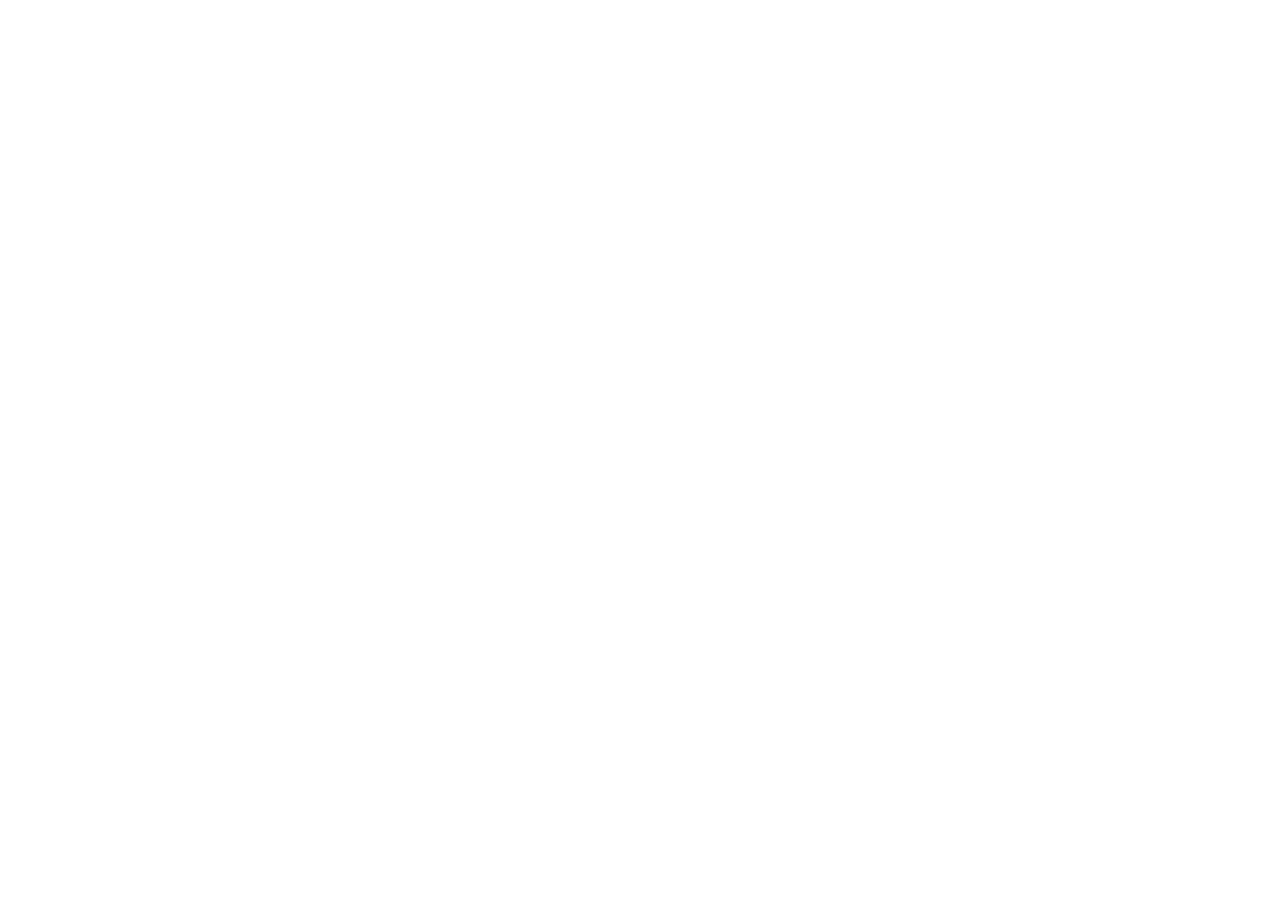
==== index.html @ 597b7ba9 "Se agrega estructura a los archivos .html" ====
<!doctype html>
<html lang="en">
  <head>
    <title>Title</title>
    <!-- Required meta tags -->
    <meta charset="utf-8">
    <meta name="viewport" content="width=device-width, initial-scale=1, shrink-to-fit=no">

    <!-- Bootstrap CSS v5.0.2 -->
    <link rel="stylesheet" href="https://cdn.jsdelivr.net/npm/bootstrap@5.0.2/dist/css/bootstrap.min.css"  integrity="sha384-EVSTQN3/azprG1Anm3QDgpJLIm9Nao0Yz1ztcQTwFspd3yD65VohhpuuCOmLASjC" crossorigin="anonymous">

  </head>
  <body>
      
    <!-- Bootstrap JavaScript Libraries -->
    <script src="https://cdn.jsdelivr.net/npm/@popperjs/core@2.9.2/dist/umd/popper.min.js" integrity="sha384-IQsoLXl5PILFhosVNubq5LC7Qb9DXgDA9i+tQ8Zj3iwWAwPtgFTxbJ8NT4GN1R8p" crossorigin="anonymous"></script>
    <script src="https://cdn.jsdelivr.net/npm/bootstrap@5.0.2/dist/js/bootstrap.min.js" integrity="sha384-cVKIPhGWiC2Al4u+LWgxfKTRIcfu0JTxR+EQDz/bgldoEyl4H0zUF0QKbrJ0EcQF" crossorigin="anonymous"></script>
  </body>
</html>
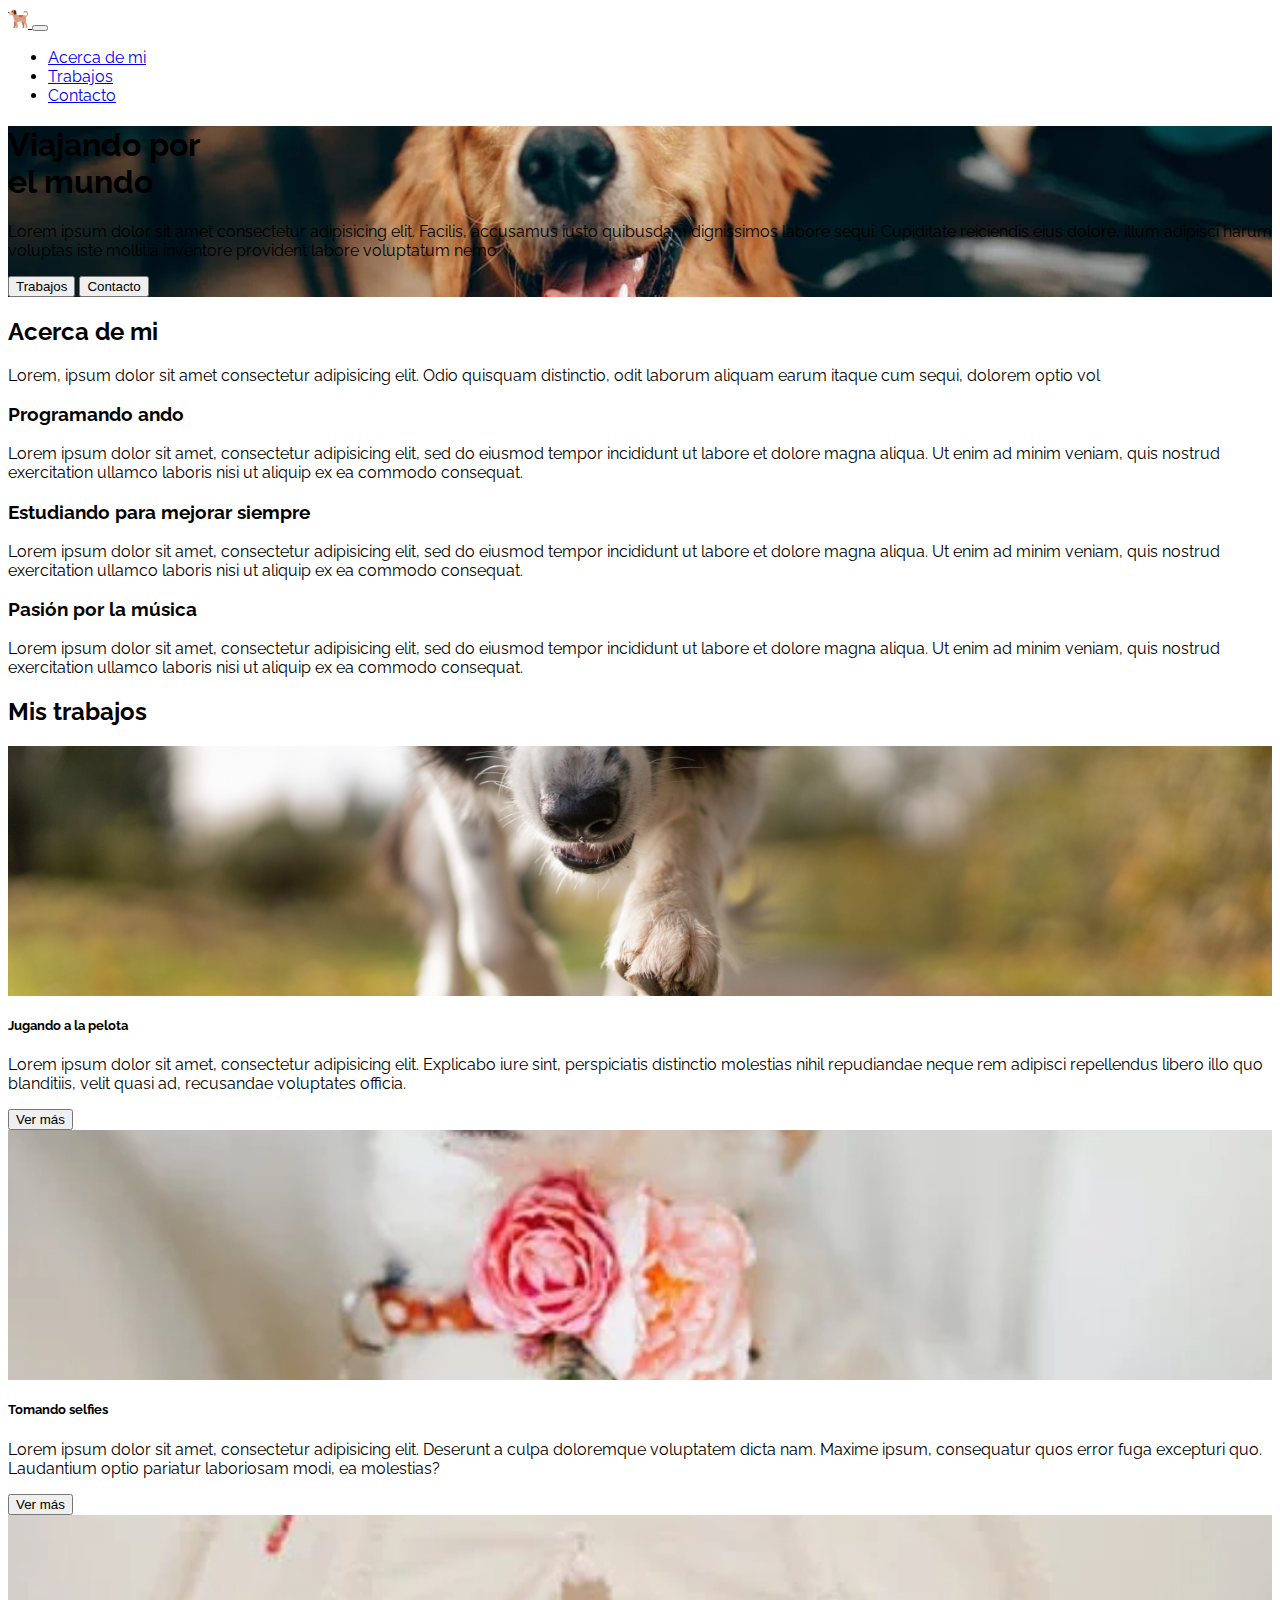
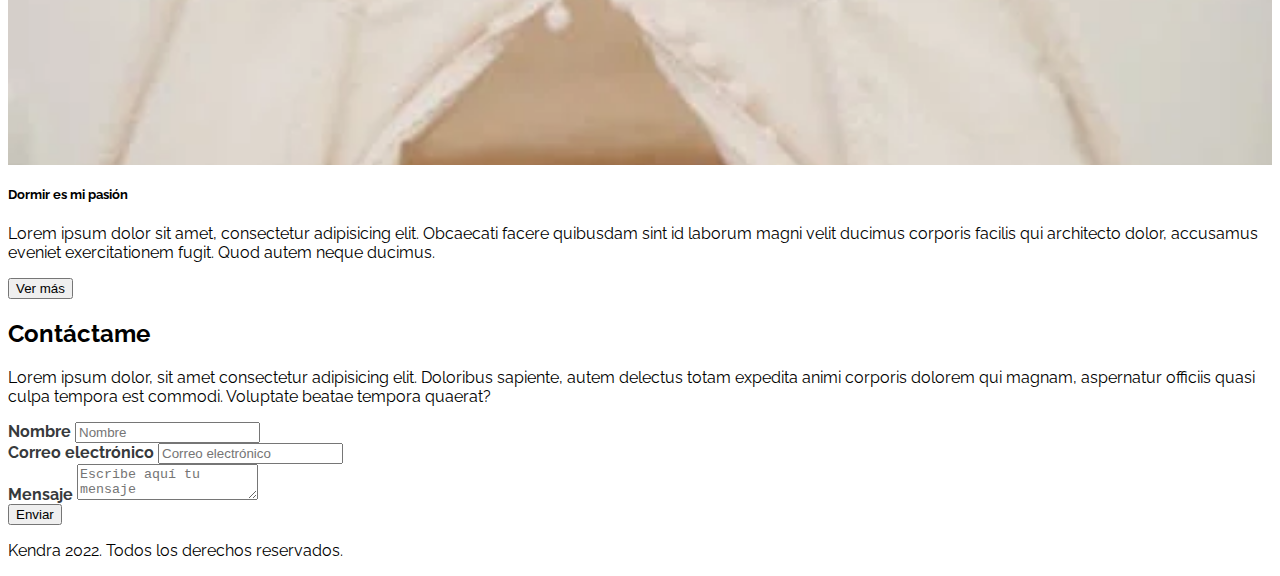
==== commit 8c3dcfbe: "Se modifica página principal (CV)" ====
--- a/index.html
+++ b/index.html
@@ -1,19 +1,228 @@
-<!doctype html>
+<!DOCTYPE html>
 <html lang="en">
-  <head>
-    <title>Title</title>
-    <!-- Required meta tags -->
-    <meta charset="utf-8">
-    <meta name="viewport" content="width=device-width, initial-scale=1, shrink-to-fit=no">
-
-    <!-- Bootstrap CSS v5.0.2 -->
-    <link rel="stylesheet" href="https://cdn.jsdelivr.net/npm/bootstrap@5.0.2/dist/css/bootstrap.min.css"  integrity="sha384-EVSTQN3/azprG1Anm3QDgpJLIm9Nao0Yz1ztcQTwFspd3yD65VohhpuuCOmLASjC" crossorigin="anonymous">
-
-  </head>
-  <body>
-      
-    <!-- Bootstrap JavaScript Libraries -->
-    <script src="https://cdn.jsdelivr.net/npm/@popperjs/core@2.9.2/dist/umd/popper.min.js" integrity="sha384-IQsoLXl5PILFhosVNubq5LC7Qb9DXgDA9i+tQ8Zj3iwWAwPtgFTxbJ8NT4GN1R8p" crossorigin="anonymous"></script>
-    <script src="https://cdn.jsdelivr.net/npm/bootstrap@5.0.2/dist/js/bootstrap.min.js" integrity="sha384-cVKIPhGWiC2Al4u+LWgxfKTRIcfu0JTxR+EQDz/bgldoEyl4H0zUF0QKbrJ0EcQF" crossorigin="anonymous"></script>
-  </body>
+
+<head>
+    <meta charset="UTF-8">
+    <meta http-equiv="X-UA-Compatible" content="IE=edge">
+    <meta name="viewport" content="width=device-width, initial-scale=1.0">
+    <link rel="preconnect" href="https://fonts.googleapis.com">
+    <link rel="preconnect" href="https://fonts.gstatic.com" crossorigin>
+    <link href="https://fonts.googleapis.com/css2?family=Raleway:wght@400;700&display=swap" rel="stylesheet">
+    <link href="https://cdn.jsdelivr.net/npm/bootstrap@5.1.3/dist/css/bootstrap.min.css" rel="stylesheet"
+        integrity="sha384-1BmE4kWBq78iYhFldvKuhfTAU6auU8tT94WrHftjDbrCEXSU1oBoqyl2QvZ6jIW3" crossorigin="anonymous">
+    <title>Kendra D.</title>
+    <link rel="stylesheet" href="https://cdnjs.cloudflare.com/ajax/libs/font-awesome/6.1.1/css/all.min.css"
+        integrity="sha512-KfkfwYDsLkIlwQp6LFnl8zNdLGxu9YAA1QvwINks4PhcElQSvqcyVLLD9aMhXd13uQjoXtEKNosOWaZqXgel0g=="
+        crossorigin="anonymous" referrerpolicy="no-referrer" />
+    <link rel="shortcut icon" href="assets/img/favicon.ico" type="image/x-icon">
+    <link rel="stylesheet" href="assets/css/style.css">
+</head>
+
+<body>
+    <nav class="navbar navbar-expand-lg navbar-dark bg-dark fixed-top">
+        <div class="container">
+            <a class="navbar-brand" href="#">
+                <img src="assets/img/logo.png" class="img-fluid logo-img">
+            </a>
+            <button class="navbar-toggler" type="button" data-bs-toggle="collapse"
+                aria-controls="navbarSupportedContent" aria-expanded="false" aria-label="Toggle navigation">
+                <span class="navbar-toggler-icon"></span>
+            </button>
+            <div class="collapse navbar-collapse" id="navbarSupportedContent">
+                <ul class="navbar-nav me-auto mb-2 mb-lg-0 fs-5">
+                    <li class="nav-item">
+                        <a class="nav-link" href="#">Acerca de mi</a>
+                    </li>
+                    <li class="nav-item">
+                        <a class="nav-link" href="#">Trabajos</a>
+                    </li>
+                    <li class="nav-item">
+                        <a class="nav-link" href="#">Contacto</a>
+                    </li>
+
+                </ul>
+
+            </div>
+        </div>
+    </nav>
+
+    <header id="Hero-Section" class="text-light text-end py-5 mt-5">
+        <div class="container">
+            <div class="ms-auto col-12 col-md-7 ">
+                <h1 class="display-1 fw-bold my-5">
+                    Viajando por <br> el mundo
+                </h1>
+                <p class="my-5">
+                    Lorem ipsum dolor sit amet consectetur adipisicing elit. Facilis, accusamus iusto quibusdam
+                    dignissimos labore sequi. Cupiditate reiciendis eius dolore, illum adipisci harum voluptas iste
+                    mollitia inventore provident labore voluptatum nemo.
+                </p>
+                <div class="mb-5 pb-5">
+                    <button class="btn btn-lg btn-outline-info text-light me-4">Trabajos</button>
+                    <button class="btn btn-lg btn-info text-light">Contacto</button>
+                </div>
+            </div>
+        </div>
+    </header>
+
+
+    <section id="Acerca-de-mi" class="container text-center my-5">
+
+
+        <h2 class="display-3 fw-bold my-4">Acerca de mi</h2>
+
+        <p class="my-4">
+            Lorem, ipsum dolor sit amet consectetur adipisicing elit. Odio quisquam distinctio, odit laborum aliquam
+            earum itaque cum sequi, dolorem optio vol
+        </p>
+
+
+        <div class="row">
+            <div class="col-12 col-md-4">
+                <i class="fa-solid fa-laptop-code fa-3x my-3"></i>
+                <h3 class="my-3 fw-bold">Programando ando</h3>
+                <p class="my-3">
+                    Lorem ipsum dolor sit amet, consectetur adipisicing elit, sed do
+                    eiusmod tempor incididunt ut labore et dolore magna aliqua. Ut enim
+                    ad minim veniam, quis nostrud exercitation ullamco laboris nisi ut
+                    aliquip ex ea commodo consequat.
+                </p>
+            </div>
+            <div class="col-12 col-md-4">
+                <i class="fa-solid fa-book fa-3x my-3"></i>
+                <h3 class="my-3 fw-bold">Estudiando para mejorar siempre</h3>
+                <p class="my-3">
+                    Lorem ipsum dolor sit amet, consectetur adipisicing elit, sed do
+                    eiusmod tempor incididunt ut labore et dolore magna aliqua. Ut enim
+                    ad minim veniam, quis nostrud exercitation ullamco laboris nisi ut
+                    aliquip ex ea commodo consequat.
+                </p>
+            </div>
+            <div class="col-12 col-md-4">
+                <i class="fa-solid fa-compact-disc fa-3x my-3"></i>
+                <h3 class="my-3 fw-bold">Pasión por la música</h3>
+                <p class="my-3">
+                    Lorem ipsum dolor sit amet, consectetur adipisicing elit, sed do
+                    eiusmod tempor incididunt ut labore et dolore magna aliqua. Ut enim
+                    ad minim veniam, quis nostrud exercitation ullamco laboris nisi ut
+                    aliquip ex ea commodo consequat.
+                </p>
+            </div>
+        </div>
+    </section>
+
+
+    <section id="Mis-trabajos" class="my-5 p-5 bg-info">
+
+        <h2 class="display-4 fw-bold text-center text-light mb-3">Mis trabajos</h2>
+
+        <div class="row">
+            <div class="col-12 col-sm-4 py-2">
+                <div class="card">
+                    <div class="image-top" style="background-image: url(assets/img/card-1.jpg)"></div>
+                    <div class="card-body">
+                        <h5 class="card-title fw-bold">Jugando a la pelota</h5>
+                        <p class="card-text">
+                            Lorem ipsum dolor sit amet, consectetur adipisicing elit.
+                            Explicabo iure sint, perspiciatis distinctio molestias nihil
+                            repudiandae neque rem adipisci repellendus libero illo quo
+                            blanditiis, velit quasi ad, recusandae voluptates officia.
+                        </p>
+                        <button type="button" class="btn btn-outline-info">
+                            Ver más
+                        </button>
+                    </div>
+                </div>
+            </div>
+            <div class="col-12 col-sm-4 py-2">
+                <div class="card">
+                    <div class="image-top" style="background-image: url(assets/img/card-2.webp)"></div>
+                    <div class="card-body">
+                        <h5 class="card-title fw-bold">Tomando selfies</h5>
+                        <p class="card-text">
+                            Lorem ipsum dolor sit amet, consectetur adipisicing elit.
+                            Deserunt a culpa doloremque voluptatem dicta nam. Maxime ipsum,
+                            consequatur quos error fuga excepturi quo. Laudantium optio
+                            pariatur laboriosam modi, ea molestias?
+                        </p>
+                        <button type="button" class="btn btn-outline-info">
+                            Ver más
+                        </button>
+                    </div>
+                </div>
+            </div>
+            <div class="col-12 col-sm-4 py-2">
+                <div class="card">
+                    <div class="image-top" style="background-image: url(assets/img/card-3.webp)"></div>
+                    <div class="card-body">
+                        <h5 class="card-title fw-bold">Dormir es mi pasión</h5>
+                        <p class="card-text">
+                            Lorem ipsum dolor sit amet, consectetur adipisicing elit.
+                            Obcaecati facere quibusdam sint id laborum magni velit ducimus
+                            corporis facilis qui architecto dolor, accusamus eveniet
+                            exercitationem fugit. Quod autem neque ducimus.
+                        </p>
+                        <button type="button" class="btn btn-outline-info">
+                            Ver más
+                        </button>
+                    </div>
+                </div>
+            </div>
+        </div>
+
+    </section>
+
+
+
+    <section id="Contacto" class="container my-5">
+
+        <h2 class="display-4 fw-bold text-center my-4">Contáctame</h2>
+
+        <p class="text-center my-4 d-none d-md-block">Lorem ipsum dolor, sit amet consectetur adipisicing elit.
+            Doloribus
+            sapiente, autem delectus totam expedita
+            animi corporis dolorem qui magnam, aspernatur officiis quasi culpa tempora est commodi. Voluptate beatae
+            tempora quaerat?</p>
+
+        <form>
+
+
+            <div class="form-group mb-4">
+                <label class="mb-2">Nombre</label>
+                <input class="form-control" placeholder="Nombre">
+            </div>
+
+            <div class="form-group mb-4">
+                <label class="mb-2">Correo electrónico</label>
+                <input class="form-control" placeholder="Correo electrónico" />
+            </div>
+
+
+            <div class="form-group">
+                <label class="mb-2">Mensaje</label>
+                <textarea class="form-control" placeholder="Escribe aquí tu mensaje"></textarea>
+            </div>
+
+            <div class="my-3 text-end">
+                <button class="btn btn-info text-light">Enviar</button>
+            </div>
+
+
+
+        </form>
+
+    </section>
+
+
+
+    <footer class="bg-dark text-center text-light p-4">
+        <p class="mb-0">Kendra 2022. Todos los derechos reservados.</p>
+    </footer>
+
+
+    <script src="https://cdn.jsdelivr.net/npm/bootstrap@5.1.3/dist/js/bootstrap.bundle.min.js"
+        integrity="sha384-ka7Sk0Gln4gmtz2MlQnikT1wXgYsOg+OMhuP+IlRH9sENBO0LRn5q+8nbTov4+1p"
+        crossorigin="anonymous"></script>
+</body>
+
 </html>--- a/assets/css/style.css
+++ b/assets/css/style.css
@@ -0,0 +1,43 @@
+body {
+  font-family: "Raleway", sans-serif;
+}
+
+/* Hero Section */
+
+#Hero-Section {
+  background-image: url("../img/bg-hero.webp");
+  background-repeat: no-repeat;
+  background-size: cover;
+  background-position: left;
+}
+
+/* Mis trabajos */
+
+#Mis-trabajos .image-top {
+  height: 250px;
+  background-repeat: no-repeat;
+  background-size: cover;
+  background-position: center;
+}
+
+/* Contacto */
+
+#Contacto form label {
+  font-weight: 700;
+  color: #373a3c;
+}
+
+@media (max-width: 768px) {
+  #Contacto form label {
+    font-weight: 400;
+  }
+
+  .navbar-brand{
+    width: 100px;
+  }
+
+}
+
+.logo-img {
+  height: 20px;
+}
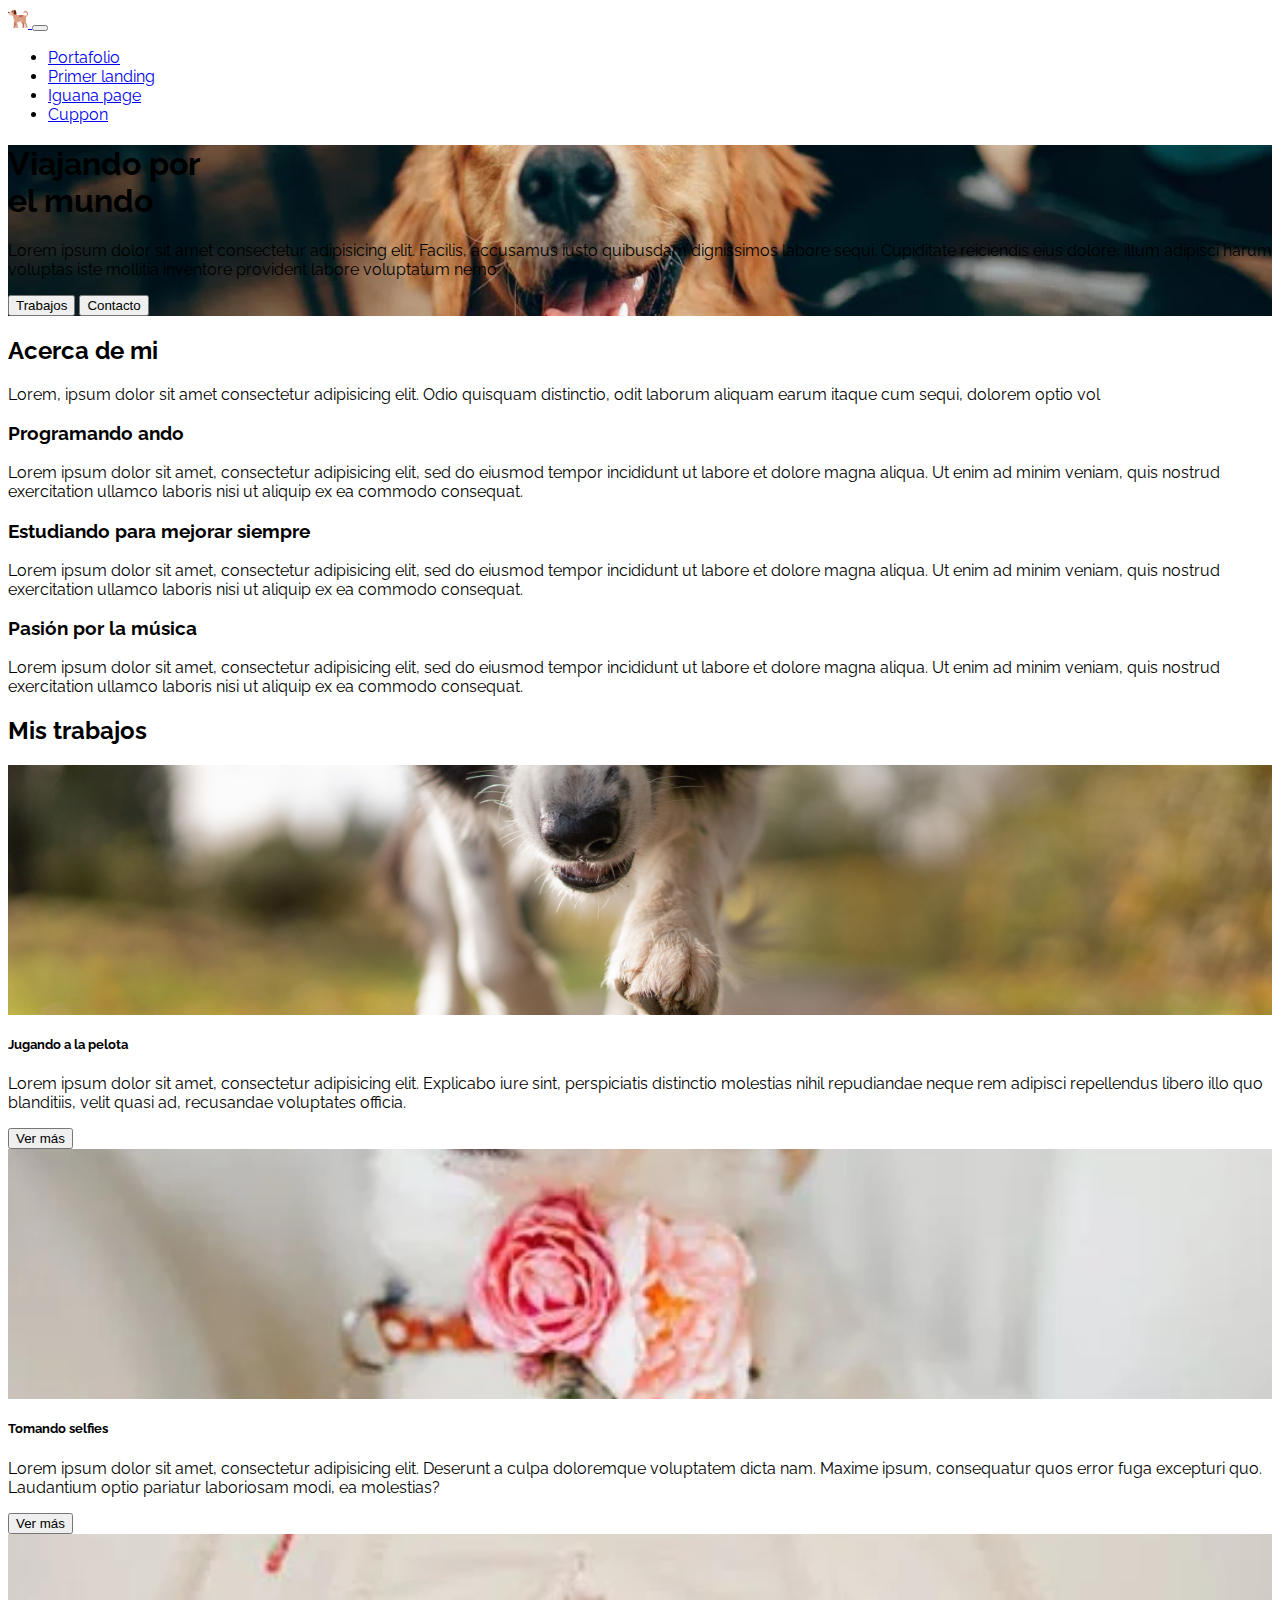
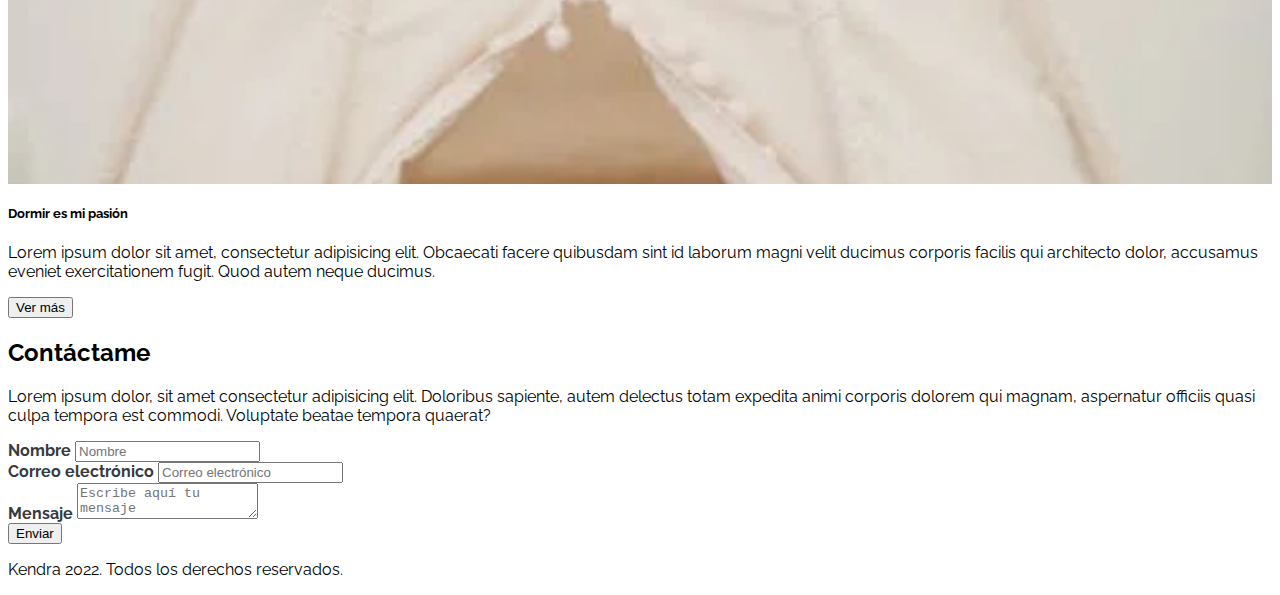
==== commit b81ab877: "Se agregan links a la navbar de index.html" ====
--- a/index.html
+++ b/index.html
@@ -21,7 +21,7 @@
 <body>
     <nav class="navbar navbar-expand-lg navbar-dark bg-dark fixed-top">
         <div class="container">
-            <a class="navbar-brand" href="#">
+            <a class="navbar-brand" href="index.html">
                 <img src="assets/img/logo.png" class="img-fluid logo-img">
             </a>
             <button class="navbar-toggler" type="button" data-bs-toggle="collapse"
@@ -31,15 +31,17 @@
             <div class="collapse navbar-collapse" id="navbarSupportedContent">
                 <ul class="navbar-nav me-auto mb-2 mb-lg-0 fs-5">
                     <li class="nav-item">
-                        <a class="nav-link" href="#">Acerca de mi</a>
-                    </li>
-                    <li class="nav-item">
-                        <a class="nav-link" href="#">Trabajos</a>
-                    </li>
-                    <li class="nav-item">
-                        <a class="nav-link" href="#">Contacto</a>
-                    </li>
-
+                        <a class="nav-link" href="portafolio.html">Portafolio</a>
+                    </li>
+                    <li class="nav-item">
+                        <a class="nav-link" href="cv.html">Primer landing</a>
+                    </li>
+                    <li class="nav-item">
+                        <a class="nav-link" href="iguana_page.html">Iguana page</a>
+                    </li>
+                    <li class="nav-item">
+                        <a class="nav-link" href="cuppon.html">Cuppon</a>
+                    </li>
                 </ul>
 
             </div>
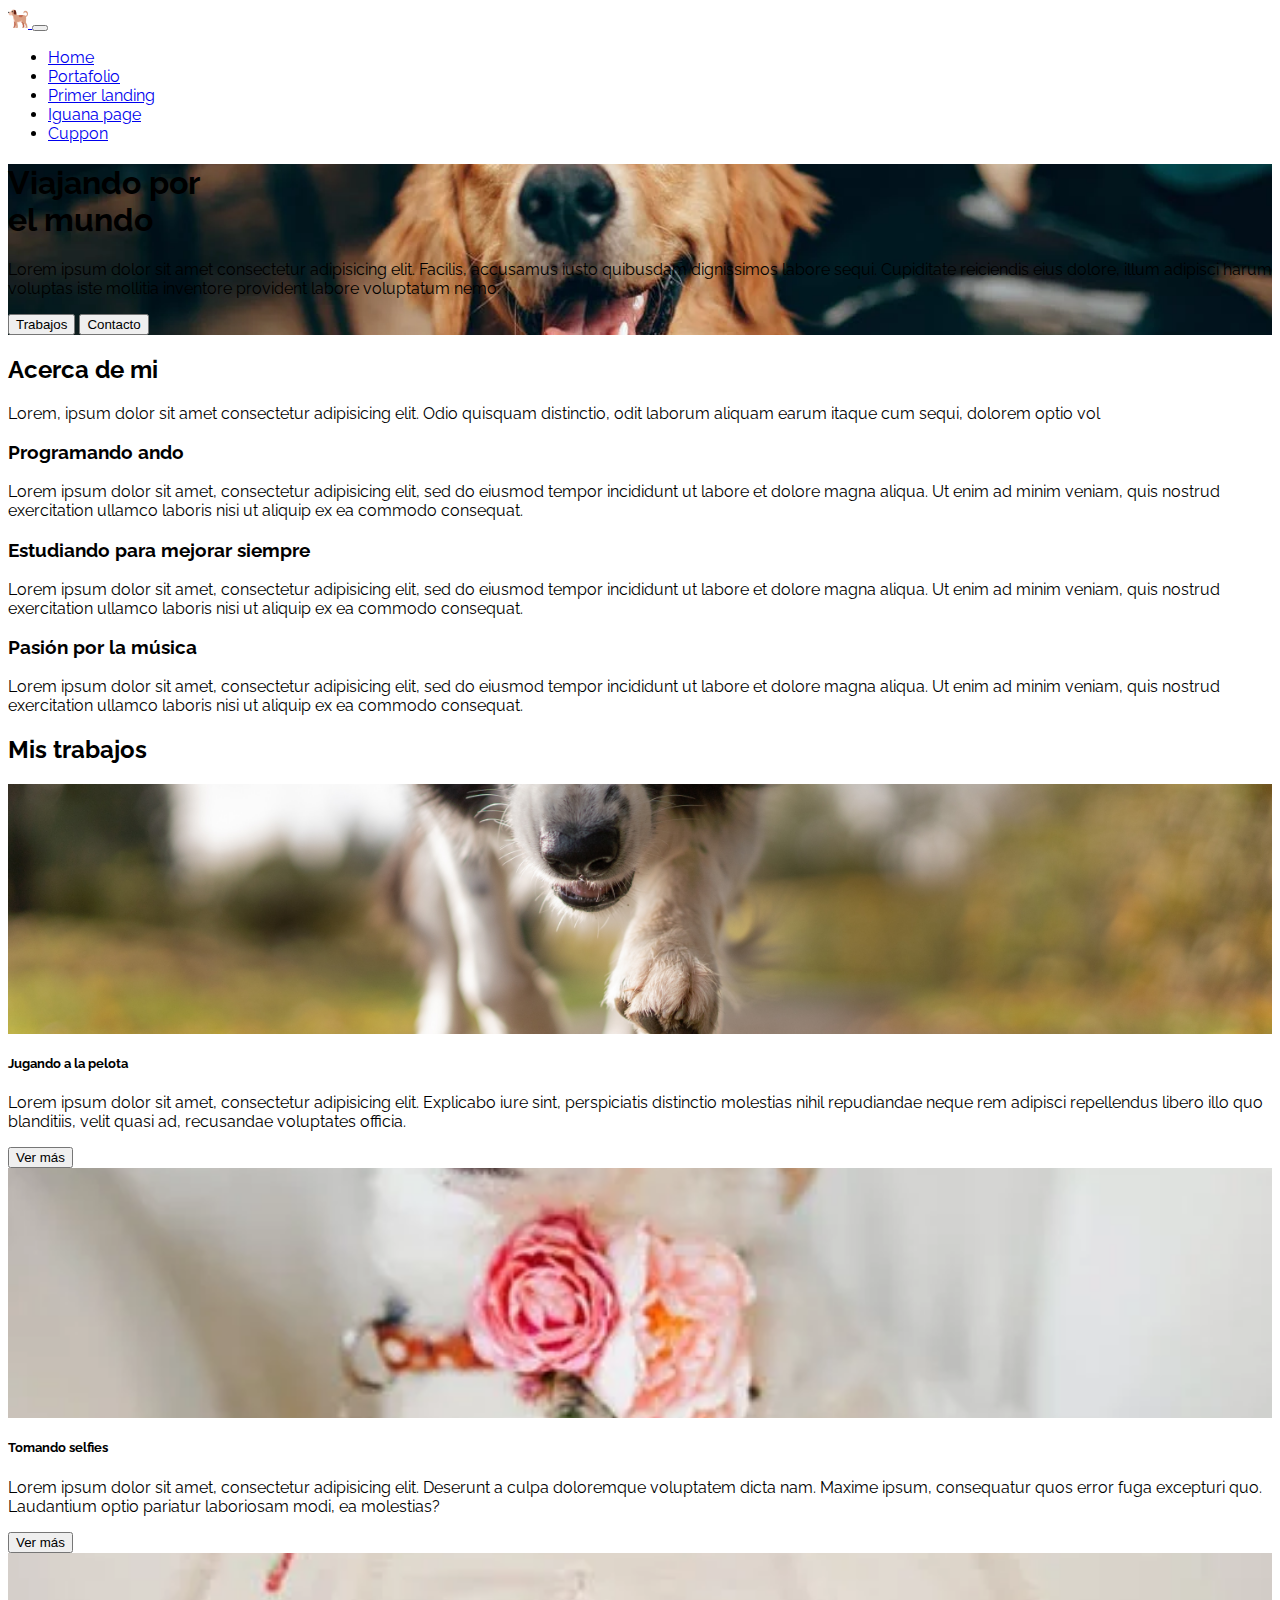
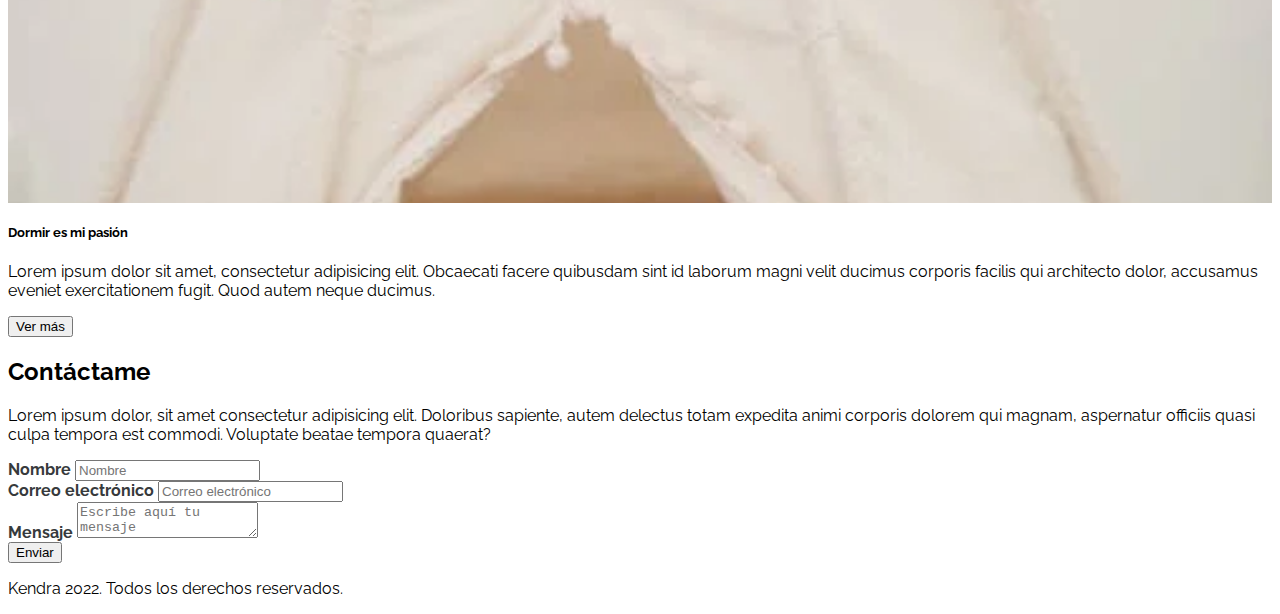
==== commit dea76883: "se agrega navbar y formato completo a todas las páginas" ====
--- a/index.html
+++ b/index.html
@@ -2,19 +2,21 @@
 <html lang="en">
 
 <head>
+    <title>Kendra D.</title>
     <meta charset="UTF-8">
     <meta http-equiv="X-UA-Compatible" content="IE=edge">
     <meta name="viewport" content="width=device-width, initial-scale=1.0">
+
     <link rel="preconnect" href="https://fonts.googleapis.com">
     <link rel="preconnect" href="https://fonts.gstatic.com" crossorigin>
     <link href="https://fonts.googleapis.com/css2?family=Raleway:wght@400;700&display=swap" rel="stylesheet">
     <link href="https://cdn.jsdelivr.net/npm/bootstrap@5.1.3/dist/css/bootstrap.min.css" rel="stylesheet"
         integrity="sha384-1BmE4kWBq78iYhFldvKuhfTAU6auU8tT94WrHftjDbrCEXSU1oBoqyl2QvZ6jIW3" crossorigin="anonymous">
-    <title>Kendra D.</title>
     <link rel="stylesheet" href="https://cdnjs.cloudflare.com/ajax/libs/font-awesome/6.1.1/css/all.min.css"
         integrity="sha512-KfkfwYDsLkIlwQp6LFnl8zNdLGxu9YAA1QvwINks4PhcElQSvqcyVLLD9aMhXd13uQjoXtEKNosOWaZqXgel0g=="
         crossorigin="anonymous" referrerpolicy="no-referrer" />
     <link rel="shortcut icon" href="assets/img/favicon.ico" type="image/x-icon">
+
     <link rel="stylesheet" href="assets/css/style.css">
 </head>
 
@@ -31,10 +33,13 @@
             <div class="collapse navbar-collapse" id="navbarSupportedContent">
                 <ul class="navbar-nav me-auto mb-2 mb-lg-0 fs-5">
                     <li class="nav-item">
+                        <a class="nav-link" href="index.html">Home</a>
+                    </li>
+                    <li class="nav-item">
                         <a class="nav-link" href="portafolio.html">Portafolio</a>
                     </li>
                     <li class="nav-item">
-                        <a class="nav-link" href="cv.html">Primer landing</a>
+                        <a class="nav-link" href="primer_landing.html">Primer landing</a>
                     </li>
                     <li class="nav-item">
                         <a class="nav-link" href="iguana_page.html">Iguana page</a>
--- a/assets/css/style.css
+++ b/assets/css/style.css
@@ -1,5 +1,9 @@
 body {
   font-family: "Raleway", sans-serif;
+}
+
+.logo-img {
+  height: 20px;
 }
 
 /* Hero Section */
@@ -32,12 +36,8 @@
     font-weight: 400;
   }
 
-  .navbar-brand{
-    width: 100px;
+  .navbar-brand {
+    width: 20px;
   }
 
-}
-
-.logo-img {
-  height: 20px;
-}
+}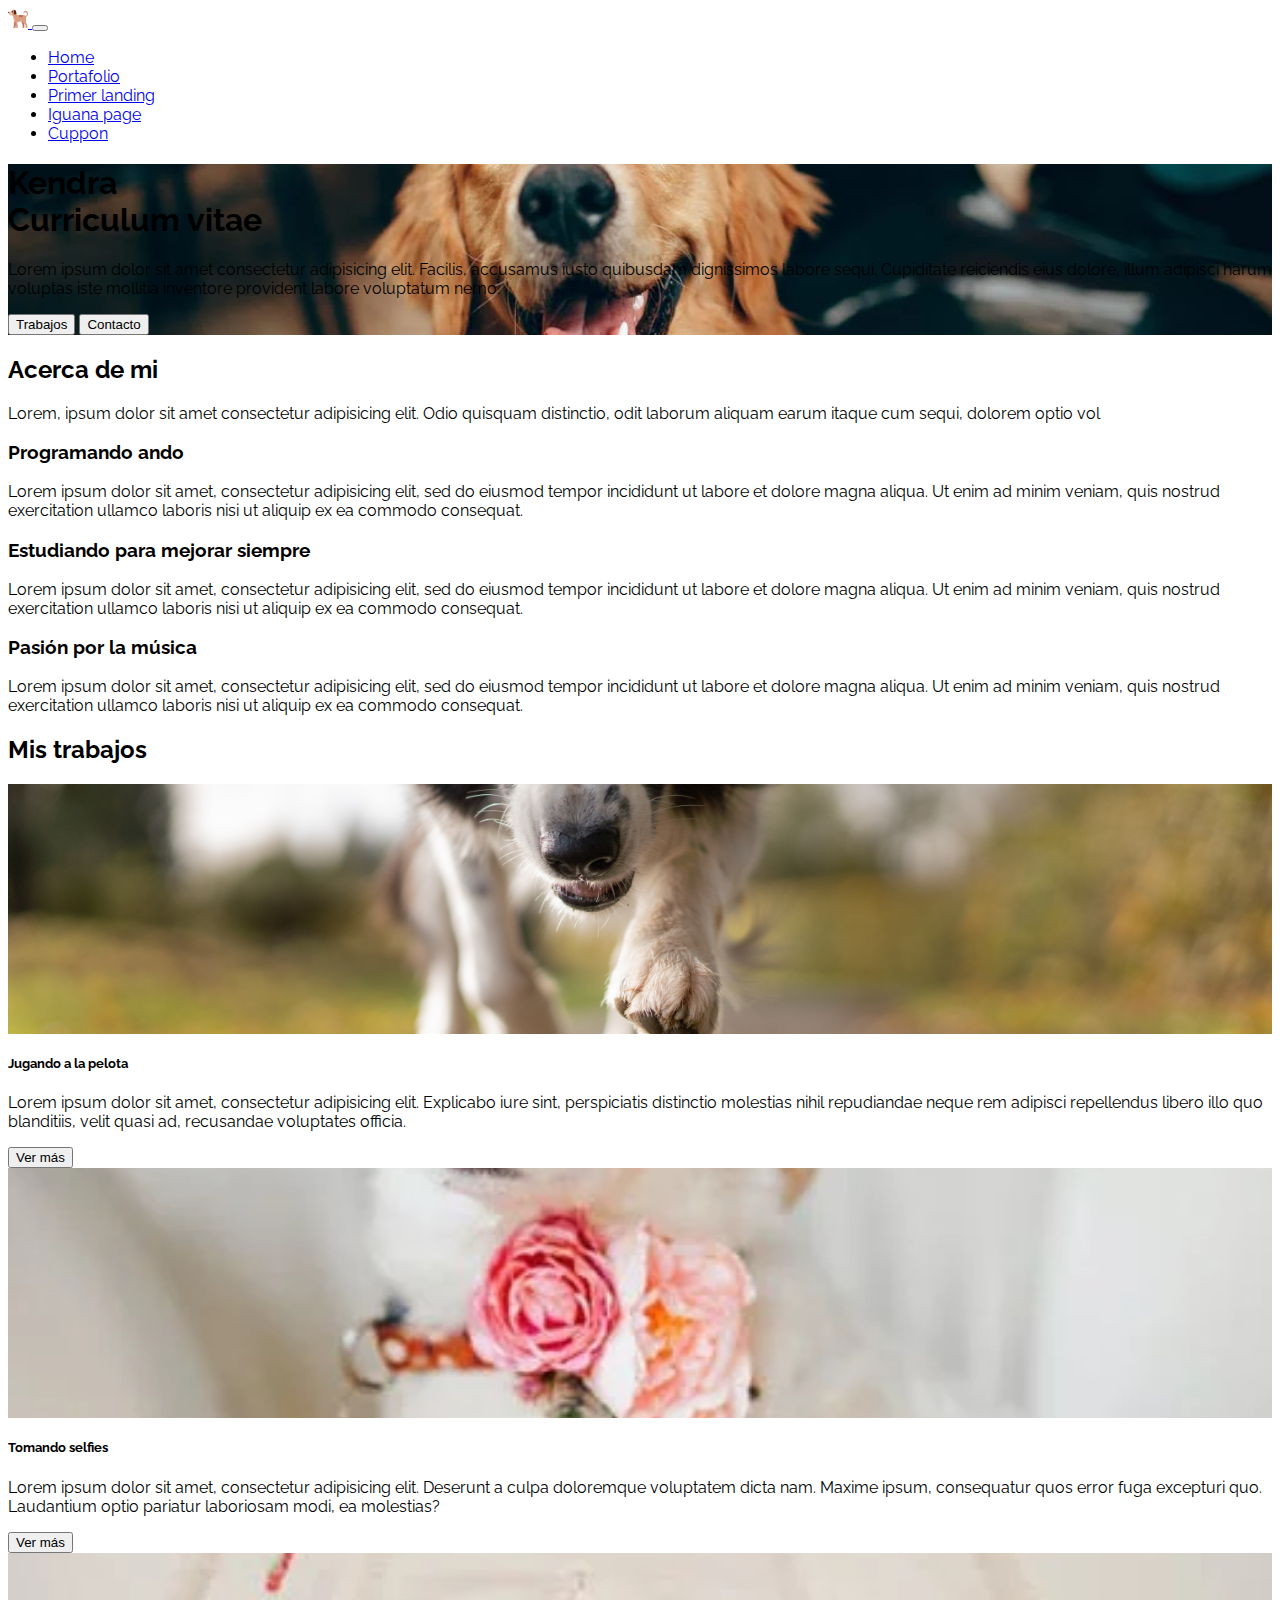
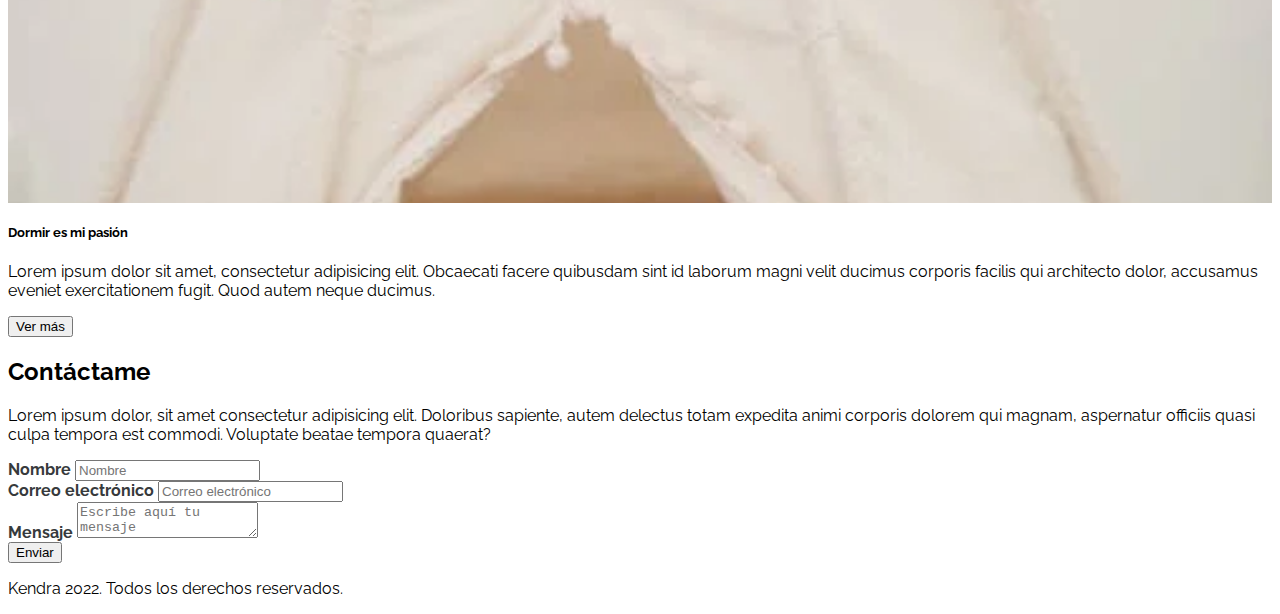
==== commit 9e905d3c: "se corrige título en el body de index.html y se agregan imágenes del portafolio" ====
--- a/index.html
+++ b/index.html
@@ -57,7 +57,7 @@
         <div class="container">
             <div class="ms-auto col-12 col-md-7 ">
                 <h1 class="display-1 fw-bold my-5">
-                    Viajando por <br> el mundo
+                    Kendra <br> Curriculum vitae
                 </h1>
                 <p class="my-5">
                     Lorem ipsum dolor sit amet consectetur adipisicing elit. Facilis, accusamus iusto quibusdam
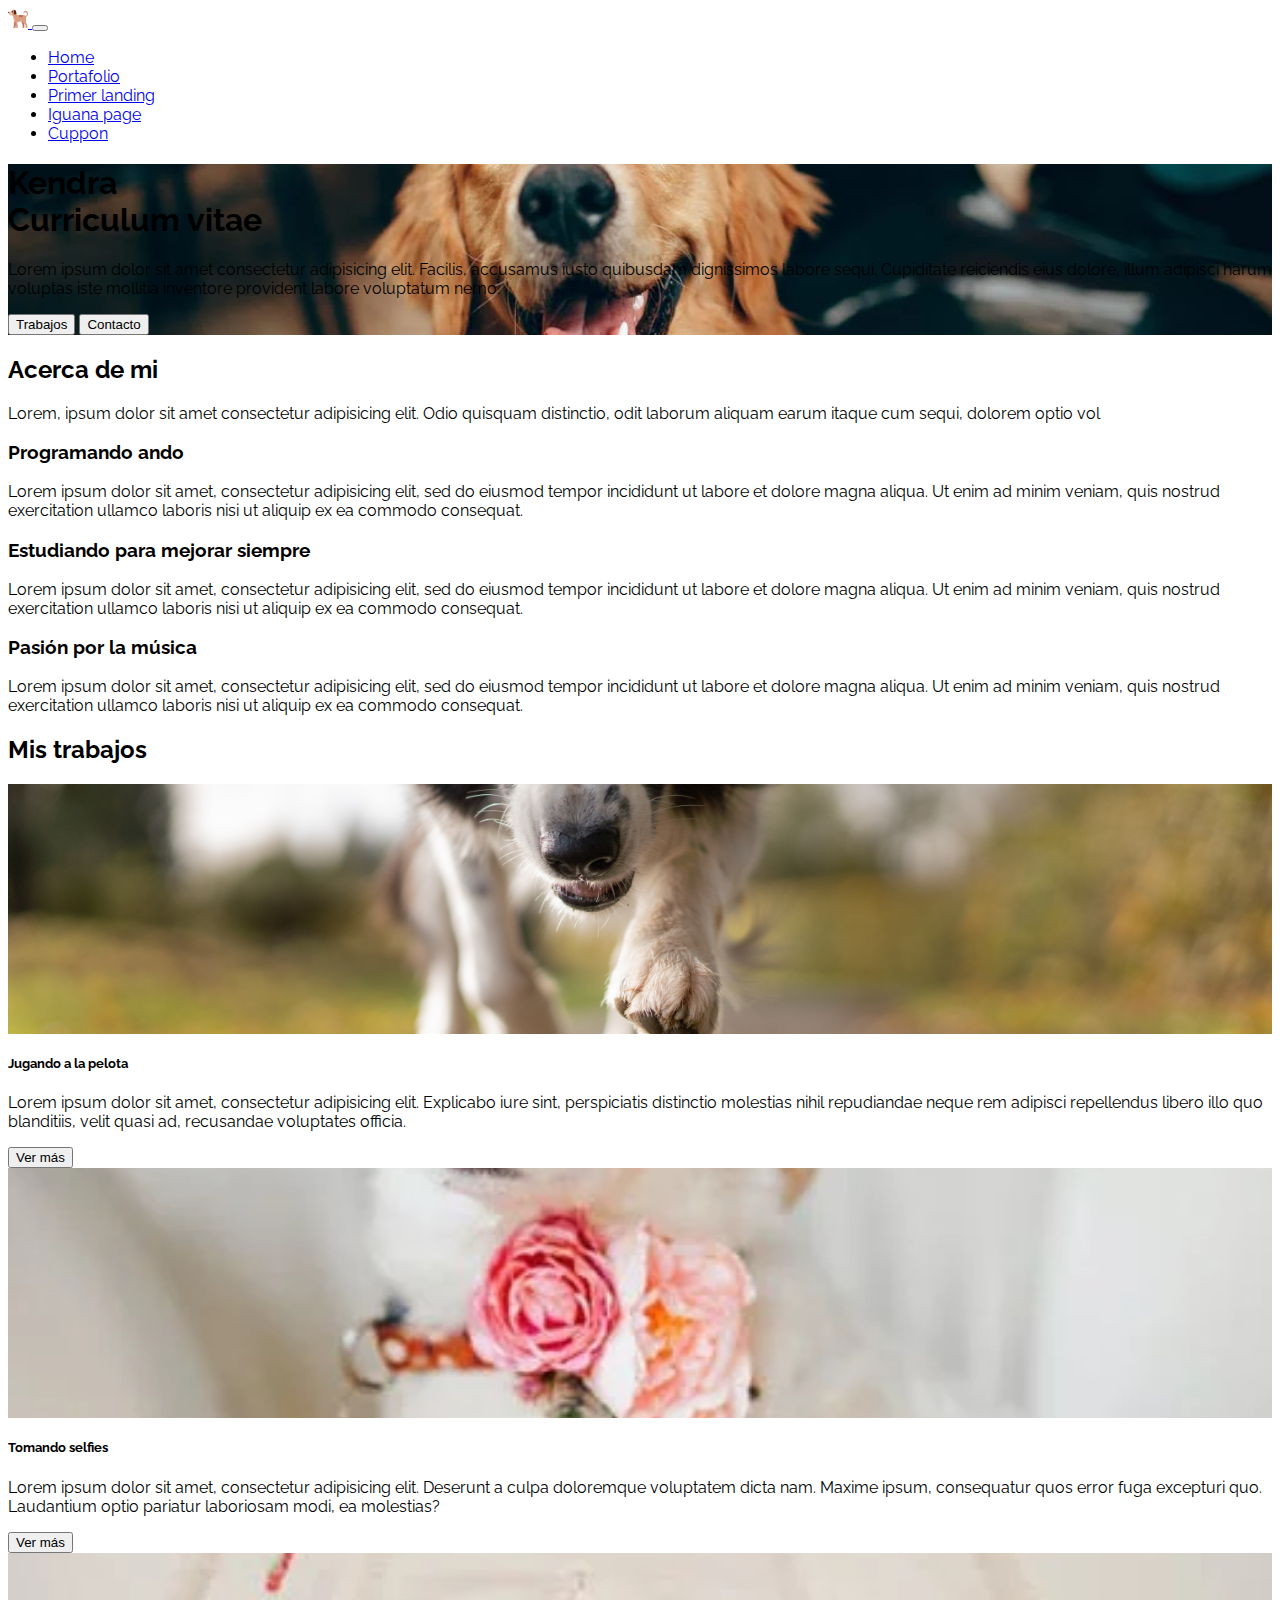
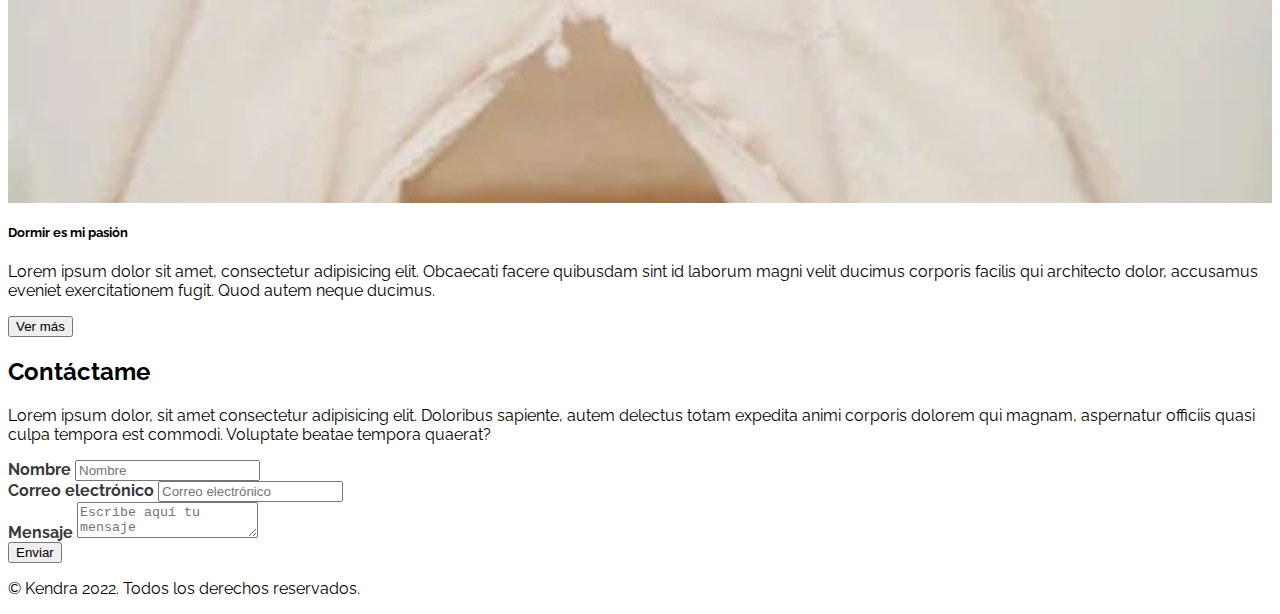
==== commit 06e3a47b: "se agregan © en 3 paginas" ====
--- a/index.html
+++ b/index.html
@@ -223,7 +223,7 @@
 
 
     <footer class="bg-dark text-center text-light p-4">
-        <p class="mb-0">Kendra 2022. Todos los derechos reservados.</p>
+        <p class="mb-0">© Kendra 2022. Todos los derechos reservados.</p>
     </footer>
 
 
